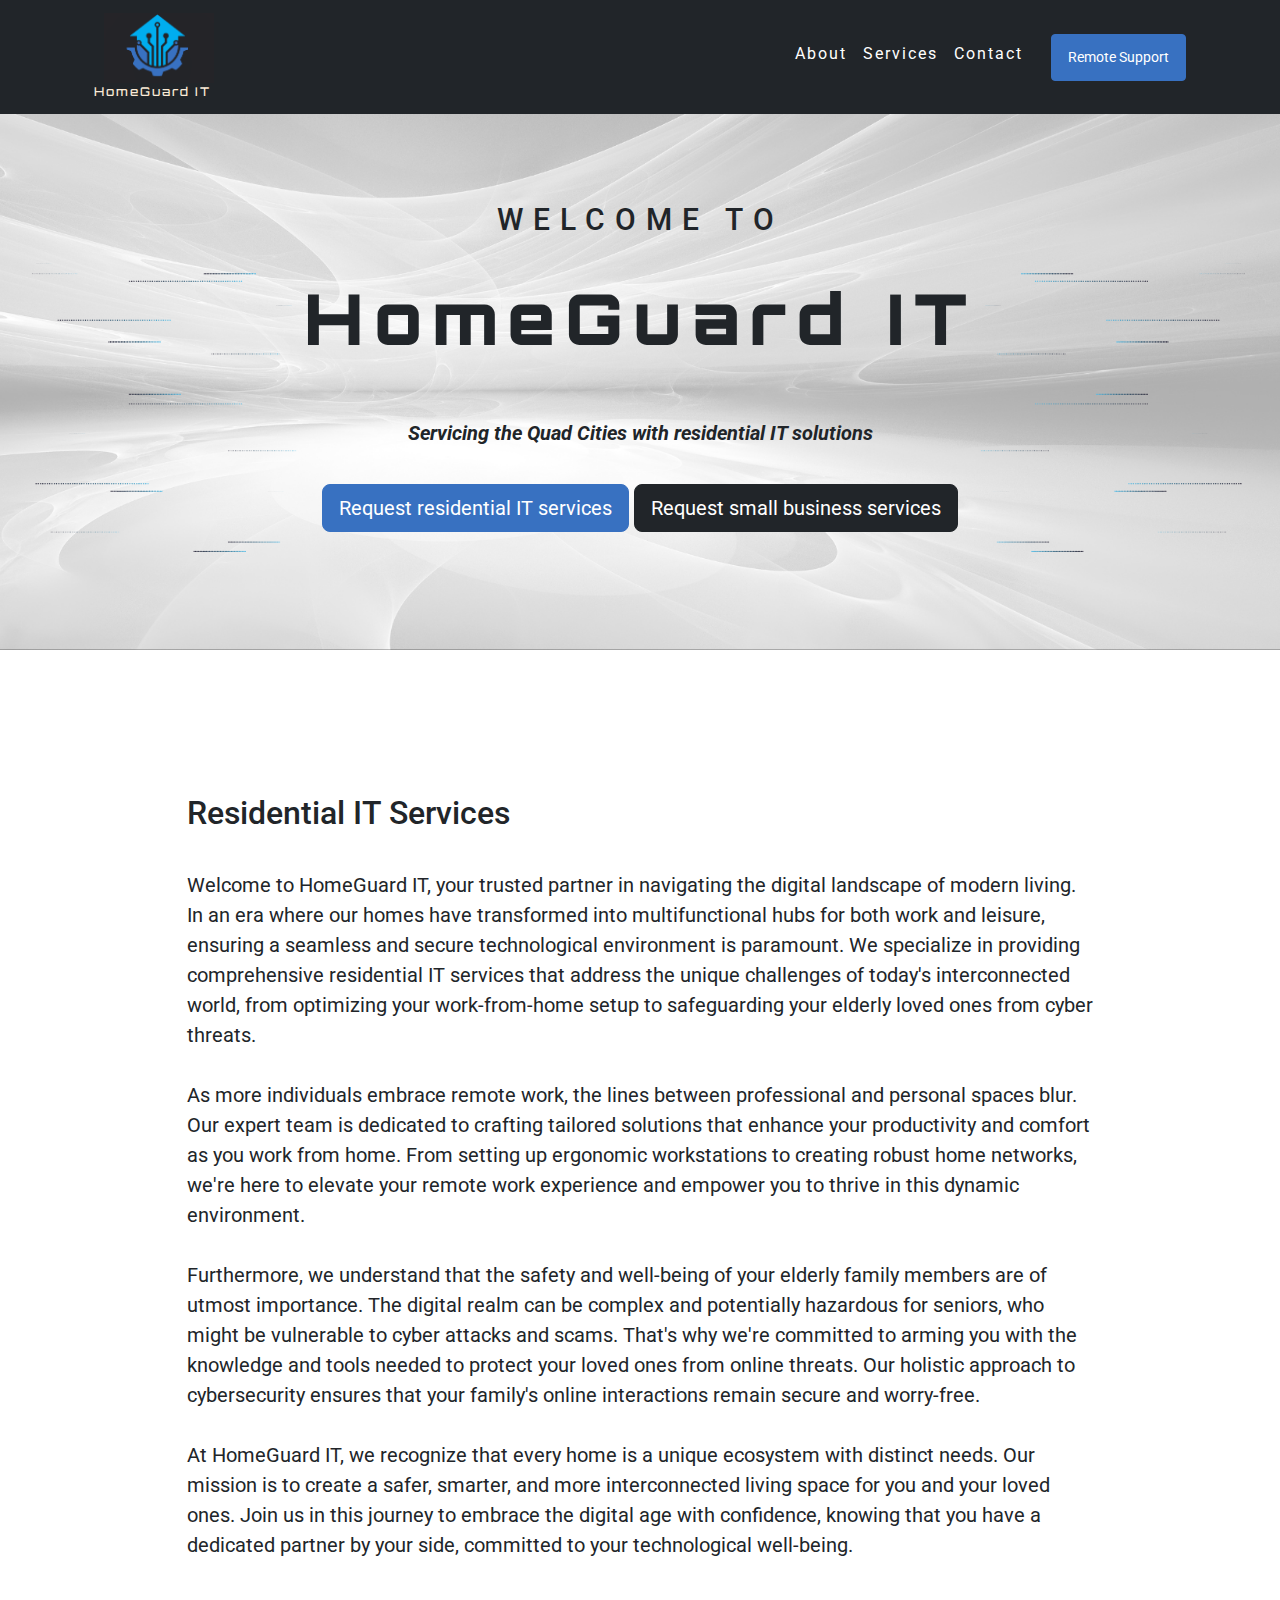
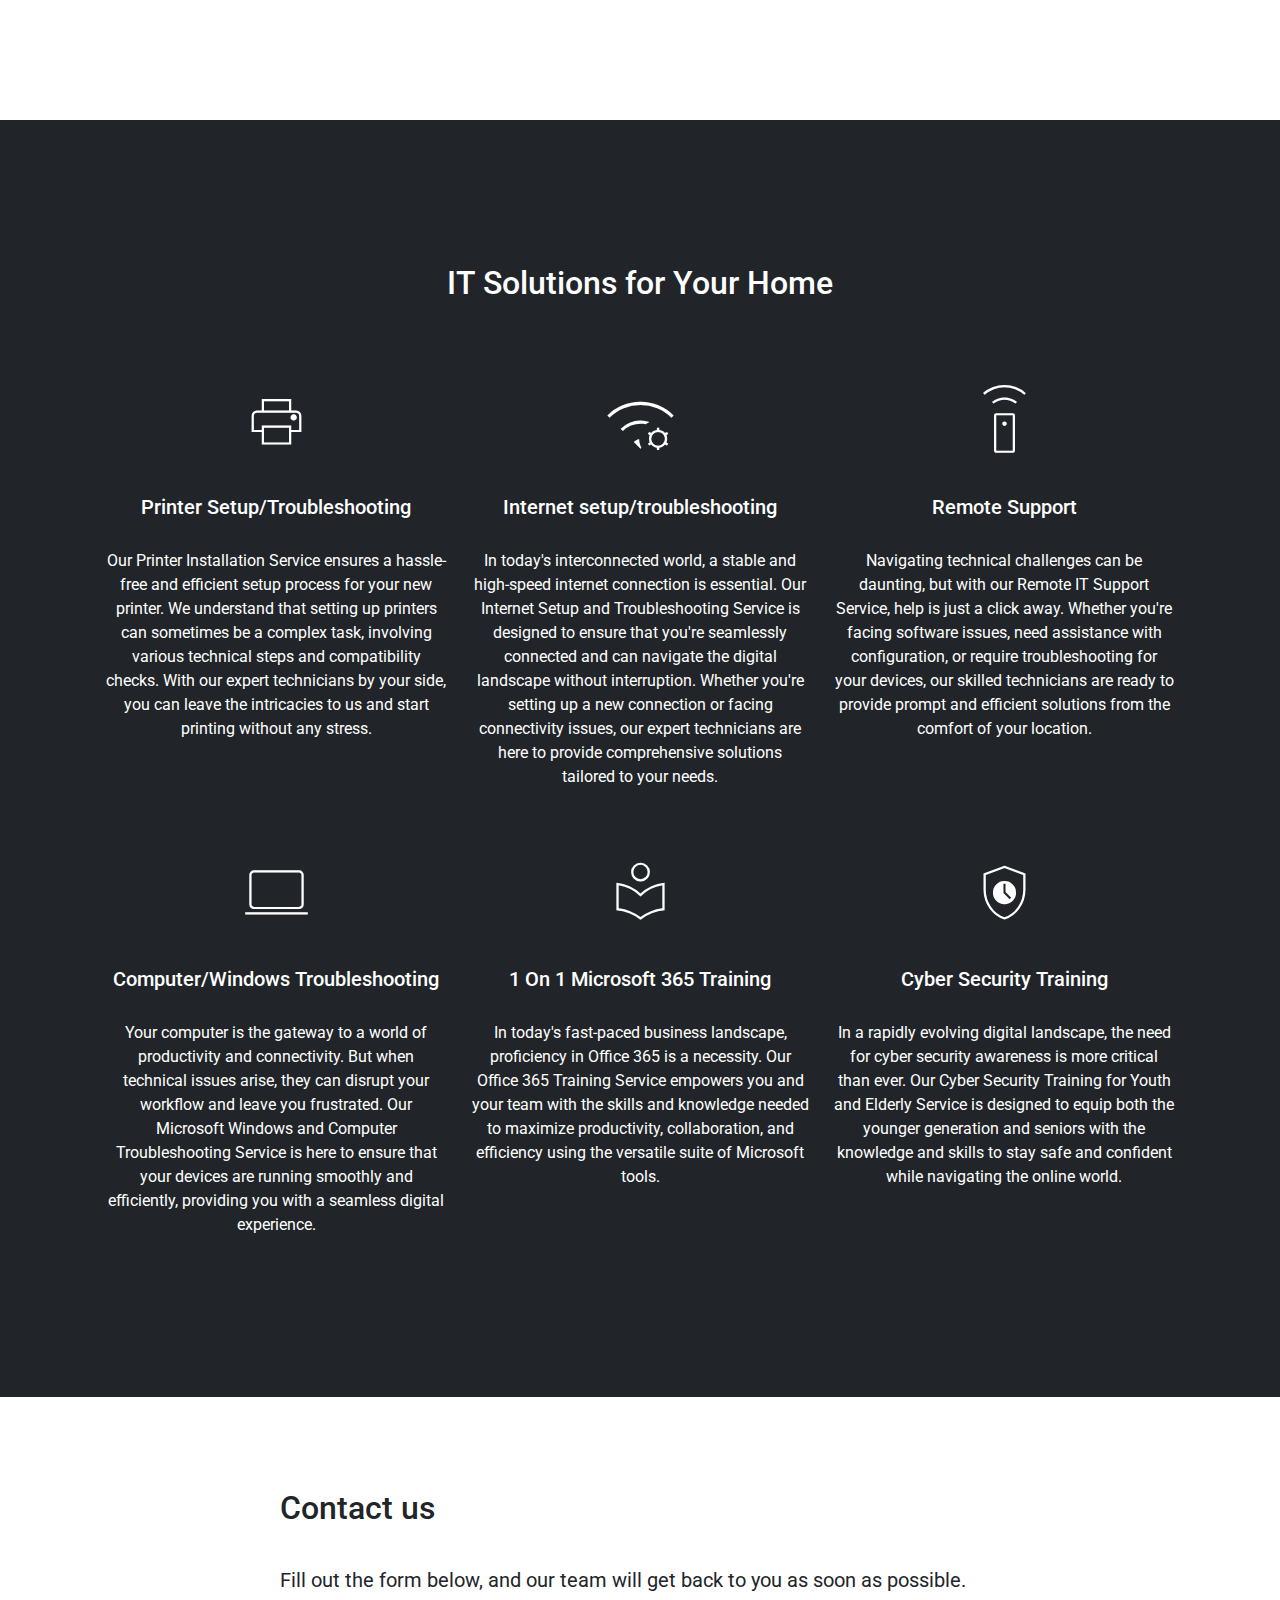
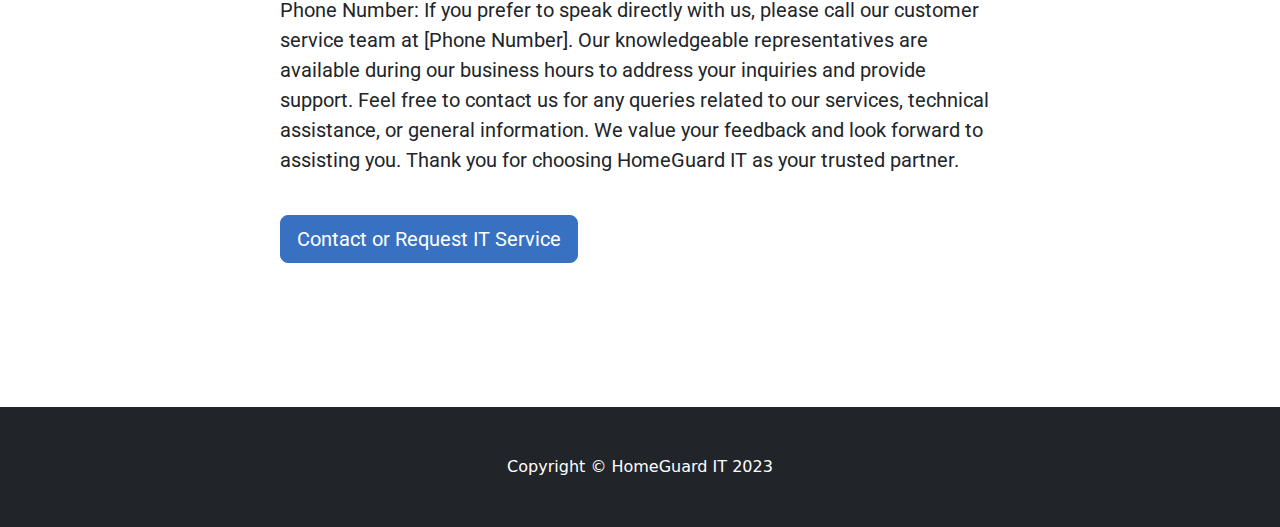
==== index.html @ 6fa0aece "Add files via upload" ====
<!DOCTYPE html>
<html lang="en">
    <head>
        
        <script src="https://code.jquery.com/jquery-3.1.1.min.js"></script>
        <link rel="preconnect" href="https://fonts.googleapis.com">
        <link rel="preconnect" href="https://fonts.gstatic.com" crossorigin>
        <link href="https://fonts.googleapis.com/css2?family=Roboto:wght@300&display=swap" rel="stylesheet">
        <link rel="preconnect" href="https://fonts.googleapis.com">
        <link rel="preconnect" href="https://fonts.gstatic.com" crossorigin>
        <link href="https://fonts.googleapis.com/css2?family=Orbitron:wght@900&family=Roboto:wght@300&display=swap" rel="stylesheet">
        <link rel="stylesheet" href="https://fonts.googleapis.com/css2?family=Material+Symbols+Outlined:opsz,wght,FILL,GRAD@20..48,100..700,0..1,-50..200" />
        <link rel="preconnect" href="https://fonts.googleapis.com">
        <link rel="preconnect" href="https://fonts.gstatic.com" crossorigin>
        <link href="https://fonts.googleapis.com/css2?family=Orbitron:wght@900&family=Roboto:wght@300;400;500&display=swap" rel="stylesheet">
        <link rel="preconnect" href="https://fonts.googleapis.com">
        <link rel="preconnect" href="https://fonts.gstatic.com" crossorigin>
        <link href="https://fonts.googleapis.com/css2?family=Orbitron:wght@400;500;600;900&family=Roboto:wght@300;400;500&display=swap" rel="stylesheet">
        <meta charset="utf-8" />
        <meta name="viewport" content="width=device-width, initial-scale=1, shrink-to-fit=no" />
        <meta name="description" content="" />
        <meta name="author" content="" />
        <title>Home IT</title>
        <link rel="icon" type="image/x-icon" href="assets/Home IT.png" />
        <!-- Core theme CSS (includes Bootstrap)-->
        <link href="css/styles.css" rel="stylesheet" />
        <link href="css/style2.css" rel="stylesheet" />
        <link href="css/mquaries.css" rel="stylesheet" />
    </head>
    <body id="page-top">
        <!-- Navigation-->
        <nav class="navbar navbar-expand-lg navbar-dark bg-dark fixed-top" id="mainNav">
            <div class="container px-4">
                <a class="navbar-brand test" href="#page-top"><img class = "home-logo" src="assets/Home IT22.png"><br>HomeGuard IT</a>
                <button class="navbar-toggler" type="button" data-bs-toggle="collapse" data-bs-target="#navbarResponsive" aria-controls="navbarResponsive" aria-expanded="false" aria-label="Toggle navigation"><span class="navbar-toggler-icon"></span></button>
                <div class="collapse navbar-collapse" id="navbarResponsive">
                    <ul class="navbar-nav ms-auto">
                        <li class="nav-item"><a class="nav-link nav-next" href="#about">About</a></li>
                        <li class="nav-item"><a class="nav-link nav-next" href="#services">Services</a></li>
                        <li class="nav-item home"><a class="nav-link nav-next" href="#contact">Contact</a></li>
                        <li class="nav-item btn btn-sm btn-primary remote-assist" id="remote-assist"><a class="nav-link" href="ms-quick-assist://">Remote Support</a></li>
                    </ul>
                </div>
            </div>
        </nav>
        <!-- Header-->
        <header class="change-me ">
            <div class="container px-4 text-center">
                <div>
                    <h3 class="welcome-top">WELCOME TO</h3>
                    <h3 class="welcome-bot">HomeGuard IT</h3>
                </div>
                <div class="service-button">
                    <p class="lead lead2">Servicing the Quad Cities with residential IT solutions</p>
                    <a id="cta"     class="btn btn-lg btn-primary " href="map.html">Request residential IT services</a> 
                    <a id="cta2" class="btn btn-lg btn-dark " href="map.html">Request small business services</a>
                </div>
                </div>
        </header>
        <!-- <div id="carouselExampleIndicators" class="carousel slide" data-bs-ride="true">
            <div class="carousel-indicators">
              <button type="button" data-bs-target="#carouselExampleIndicators" data-bs-slide-to="0" class="active" aria-current="true" aria-label="Slide 1"></button>
              <button type="button" data-bs-target="#carouselExampleIndicators" data-bs-slide-to="1" aria-label="Slide 2"></button>
              <button type="button" data-bs-target="#carouselExampleIndicators" data-bs-slide-to="2" aria-label="Slide 3"></button>
            </div>
            <div class="carousel-inner">
              <div class="carousel-item active">
                <img src="assets/c003.jpg" class="d-block w-100" alt="...">
              </div>
              <div class="carousel-item">
                <img src="assets/c003.jpg" class="d-block w-100" alt="...">
              </div>
              <div class="carousel-item">
                <img src="assets/c003.jpg" class="d-block w-100" alt="...">
              </div>
            </div>
            <button class="carousel-control-prev" type="button" data-bs-target="#carouselExampleIndicators" data-bs-slide="prev">
              <span class="carousel-control-prev-icon" aria-hidden="true"></span>
              <span class="visually-hidden">Previous</span>
            </button>
            <button class="carousel-control-next" type="button" data-bs-target="#carouselExampleIndicators" data-bs-slide="next">
              <span class="carousel-control-next-icon" aria-hidden="true"></span>
              <span class="visually-hidden">Next</span>
            </button>
          </div> -->

        
        <!-- About section-->
        <section id="about">
            <div class="container px-4">
                <div class="row gx-4 justify-content-center">
                    <div class="col-lg-10">
                        <h2 class="service-header-1">Residential IT Services</h2>
                        <p class="lead">Welcome to HomeGuard IT, your trusted partner in navigating the digital landscape of modern living.
                             In an era where our homes have transformed into multifunctional hubs for both work and leisure, ensuring a seamless and secure 
                             technological environment is paramount. We specialize in providing comprehensive residential IT services that address the unique
                              challenges of today's interconnected world,
                             from optimizing your work-from-home setup to safeguarding your elderly loved ones from cyber threats.
                             <br>
                             <br>
                             As more individuals embrace remote work, the lines between professional and personal spaces blur. Our expert team
                              is dedicated to crafting tailored solutions that enhance your productivity and comfort as you work from home. 
                              From setting up ergonomic workstations to creating robust home networks,
                              we're here to elevate your remote work experience and empower you to thrive in this dynamic environment.
                            <br>
                            <br>
                            Furthermore, we understand that the safety and well-being of your elderly family members are of utmost importance. 
                            The digital realm can be complex and potentially hazardous for seniors, who might be vulnerable to cyber attacks and scams.
                             That's why we're committed to arming you with the knowledge and tools needed to protect your loved ones from online threats.
                             Our holistic approach to cybersecurity ensures that your family's online interactions remain secure and worry-free.
                             <br>
                             <br>
                             At HomeGuard IT, we recognize that every home is a unique ecosystem with distinct needs.
                              Our mission is to create a safer, smarter, and more interconnected living space for you and your loved ones.
                               Join us in this journey to embrace the digital age with confidence, 
                             knowing that you have a dedicated partner by your side, committed to your technological well-being.
                            </p>
                    </div>
                </div>
            </div>
        </section>
    
  
     
        
        <!-- Services section-->
        <section class="bg-dark" id="services">
            <div class="container px-4">
                <div class="row gx-4 justify-content-center">

                    <div class="text-center">
                        <div class="container-fluid">
                            <h2 class="service-header">IT Solutions for Your Home</h2>
                            <div class="row add-margin-top">
                                <div class="col-lg-4 col-md-4 col-sm-4"><span class="material-symbols-outlined">
                                    print
                                    </span>
                                    <h5 class="service-margin">Printer Setup/Troubleshooting </h5>
                                    <p class="service-margin">Our Printer Installation Service ensures a hassle-free and efficient setup process for your new printer. We understand that setting up printers can sometimes be a complex task, involving various technical steps and compatibility checks. With our expert technicians by your side, you can leave the intricacies to us and start printing without any stress.</p>
                                </div>
                                <div class="col-lg-4 col-md-4 col-sm-4"><span class="material-symbols-outlined">
                                    network_manage
                                    </span>
                                    
                                    <h5 class="service-margin">Internet setup/troubleshooting </h5>
                                    <p class="service-margin">In today's interconnected world, a stable and high-speed internet connection is essential. Our Internet Setup and Troubleshooting Service is designed to ensure that you're seamlessly connected and can navigate the digital landscape without interruption. Whether you're setting up a new connection or facing connectivity issues, our expert technicians are here to provide comprehensive solutions tailored to your needs.</p>
                                </div>
                                <div class="col-lg-4 col-md-4 col-sm-4"><span class="material-symbols-outlined">
                                    settings_remote
                                    </span>
                                    <h5 class="service-margin">Remote Support</h5>
                                    <p class="service-margin">Navigating technical challenges can be daunting, but with our Remote IT Support Service, help is just a click away. Whether you're facing software issues, need assistance with configuration, or require troubleshooting for your devices, our skilled technicians are ready to provide prompt and efficient solutions from the comfort of your location.</p>
                                </div>
                            </div>
                        </div>
                    </div>
                        
                </div>
            </div>
            <div class="container px-4">
                <div class="row gx-4 justify-content-center add-margin-top">
                    
                    <div class="text-center">
                        <div class="container-fluid">
                            
                            <div class="row">
                                <div class="col-lg-4 col-md-4 col-sm-4"><span class="material-symbols-outlined">
                                    computer
                                    </span>
                                    <h5 class="service-margin">Computer/Windows Troubleshooting</h5>
                                    <p class="service-margin">Your computer is the gateway to a world of productivity and connectivity. But when technical issues arise, they can disrupt your workflow and leave you frustrated. Our Microsoft Windows and Computer Troubleshooting Service is here to ensure that your devices are running smoothly and efficiently, providing you with a seamless digital experience.</p>
                                </div>
                                <div class="col-lg-4 col-md-4 col-sm-4"><span class="material-symbols-outlined">
                                    local_library
                                    </span>
                                    <h5 class="service-margin">1 On 1 Microsoft 365 Training</h5>
                                    <p class="service-margin">In today's fast-paced business landscape, proficiency in Office 365 is a necessity. Our Office 365 Training Service empowers you and your team with the skills and knowledge needed to maximize productivity, collaboration, and efficiency using the versatile suite of Microsoft tools.</p>
                                </div>
                                <div class="col-lg-4 col-md-4 col-sm-4"><span class="material-symbols-outlined">
                                    safety_check
                                    </span>
                                    <h5 class="service-margin">Cyber Security Training</h5>
                                    <p class="service-margin">In a rapidly evolving digital landscape, the need for cyber security awareness is more critical than ever. Our Cyber Security Training for Youth and Elderly Service is designed to equip both the younger generation and seniors with the knowledge and skills to stay safe and confident while navigating the online world.</p>
                                </div>
                            </div>
                        </div>
                    </div>
                        
                </div>
            </div>
            
        </section>
        <!-- Contact section-->
        <section id="contact">
            <div class="container px-4">
                <span class="material-symbols-outlined">
                    print
                    </span>
                <div class="row gx-4 justify-content-center">
                    <div class="col-lg-8">
                        <h2 class="service-header2">Contact us</h2>
                        <p class="lead">Fill out the form below, and our team will get back to you as soon as possible.
                            
                            Phone Number:
                            If you prefer to speak directly with us, please call our customer service team at [Phone Number]. Our knowledgeable representatives are available during our business hours to address your inquiries and provide support.
                            
                            Feel free to contact us for any queries related to our services, technical assistance, or general information. We value your feedback and look forward to assisting you.
                            
                            Thank you for choosing HomeGuard IT as your trusted partner.
 
                            </p>
                        <br>
                        <a class="btn btn-lg btn-primary" href="map.html">Contact or Request IT Service </a>
                        
                    </div>
                </div>
            </div>
        </section>
        <!-- Footer-->
        <footer class="py-5 bg-dark">
            <div class="container px-4"><p class="m-0 text-center text-white">Copyright &copy; HomeGuard IT 2023</p></div>
        </footer>
        <!-- Bootstrap core JS-->
        <script src="https://cdn.jsdelivr.net/npm/bootstrap@5.2.3/dist/js/bootstrap.bundle.min.js"></script>
        <!-- Core theme JS-->
        <script src="js/scripts.js"></script>
        <script src = "js/app.js"></script>
        
</html>
---- css/style2.css ----
.change-me{
    background-repeat: none;
    background-size: cover;
    background-image:url("../assets/Welcome to 6.png");
   height: 650px;
   border-bottom: .2px solid rgba(39, 38, 38, 0.288);
   

}
#contact{
    padding-top: 10px;
}
.test{
    font-family: 'Orbitron', sans-serif;
    font-size: 12px;
    letter-spacing: 2px;
    color:antiquewhite;
    font-weight: 500;
}

.lead{
    font-family: 'Roboto', sans-serif;
    font-weight: 400;
}
.carousel-inner{
     height: 500px;
}

.carousel .item {
    height: 500px;
  }
  
  .item img {
      position: cover;
      top: 0;
      left: 0;
      min-height: 500px;
  }


.welcome-top{
    font-family: 'Roboto', sans-serif;
    padding-top: 50px;
    font-size: 30px;
    letter-spacing: 10px;
    
}

.nav-colored { 
    background-color:#3871c1 !important; 
    transition: background-color 0.5s ease;
}
.nav-transparent { 
    
    background-color: #212529 !important;
    transition: background-color 0.5s ease;


}


.welcome-bot{
    font-family: 'Orbitron', sans-serif;
    font-size: 70px; 
    letter-spacing: 10px;
    padding-top: 30px;
    font-weight: 900;
}
.lead2 {

    font-style: italic;
    font-weight: bold;
    padding-bottom: 20px;
}

.service-button {
    padding-top: 50px;
    
}

#skills-line{

    margin-top: 50px;
}

.add-margin-top{
    margin-top: 50px;
}
.add-padding-top{
    padding-top: 50px;
}

.service-margin{
    margin-top: 30px;
    color:white;
    font-family: 'Roboto', sans-serif;
}

.service-header{
    padding-bottom: 30px;
    color: white;
    font-family: 'Roboto', sans-serif;
}
.service-header2{
    padding-bottom: 30px;
   
    font-family: 'Roboto', sans-serif;
}

.service-header-1{
    padding-bottom: 30px;
    
    font-family: 'Roboto', sans-serif;
}
 .home-logo{
   
    height: 70px;
    width: 120px;
    padding-left: 10px;
    
    
 }

 .material-symbols-outlined {
    color:white;
    font-size: 75px;
    font-variation-settings:
    'FILL' 0,
    'wght' 100,
    'GRAD' 0,
    'opsz' 24
  }

  .home{
    padding-right: 20px;
  }

 
.btn-primary{
  --bs-btn-color: #fff;
    --bs-btn-bg: #3871c1;
    --bs-btn-border-color: #3871c1;
    --bs-btn-hover-color: #fff;
    --bs-btn-hover-bg: #0b5ed7;
    --bs-btn-hover-border-color: #0a58ca;
    --bs-btn-focus-shadow-rgb: 49, 132, 253;
    --bs-btn-active-color: #fff;
    --bs-btn-active-bg: #0a58ca;
    --bs-btn-active-border-color: #0a53be;
    --bs-btn-active-shadow: inset 0 3px 5px rgba(0, 0, 0, 0.125);
    --bs-btn-disabled-color: #fff;
    --bs-btn-disabled-bg: #3871c1;
    --bs-btn-disabled-border-color: #3871c1;
    font-family: 'Roboto', sans-serif;
}
.btn-dark{
    font-family: 'Roboto', sans-serif;
}

.nav-link{

    font-family: 'Roboto', sans-serif;
    color: white;
    
    
}

.nav-next{

    font-family: 'Roboto', sans-serif;
    color: white;
    font-size: 16px;
    letter-spacing: 2px;

}
---- css/mquaries.css ----
@media (max-width: 900px) {
#about{
    padding-top: 100px;

    
}
.change-me{
    height: 800px;
}

.carousel-inner{
    height: auto;
    padding-top: 50px;
}

#cta    {
    margin-top: 5px;
    margin-bottom: 5px;

}

#cta2   {
    margin-top: 5px;
    margin-bottom: 5px;

}

  }
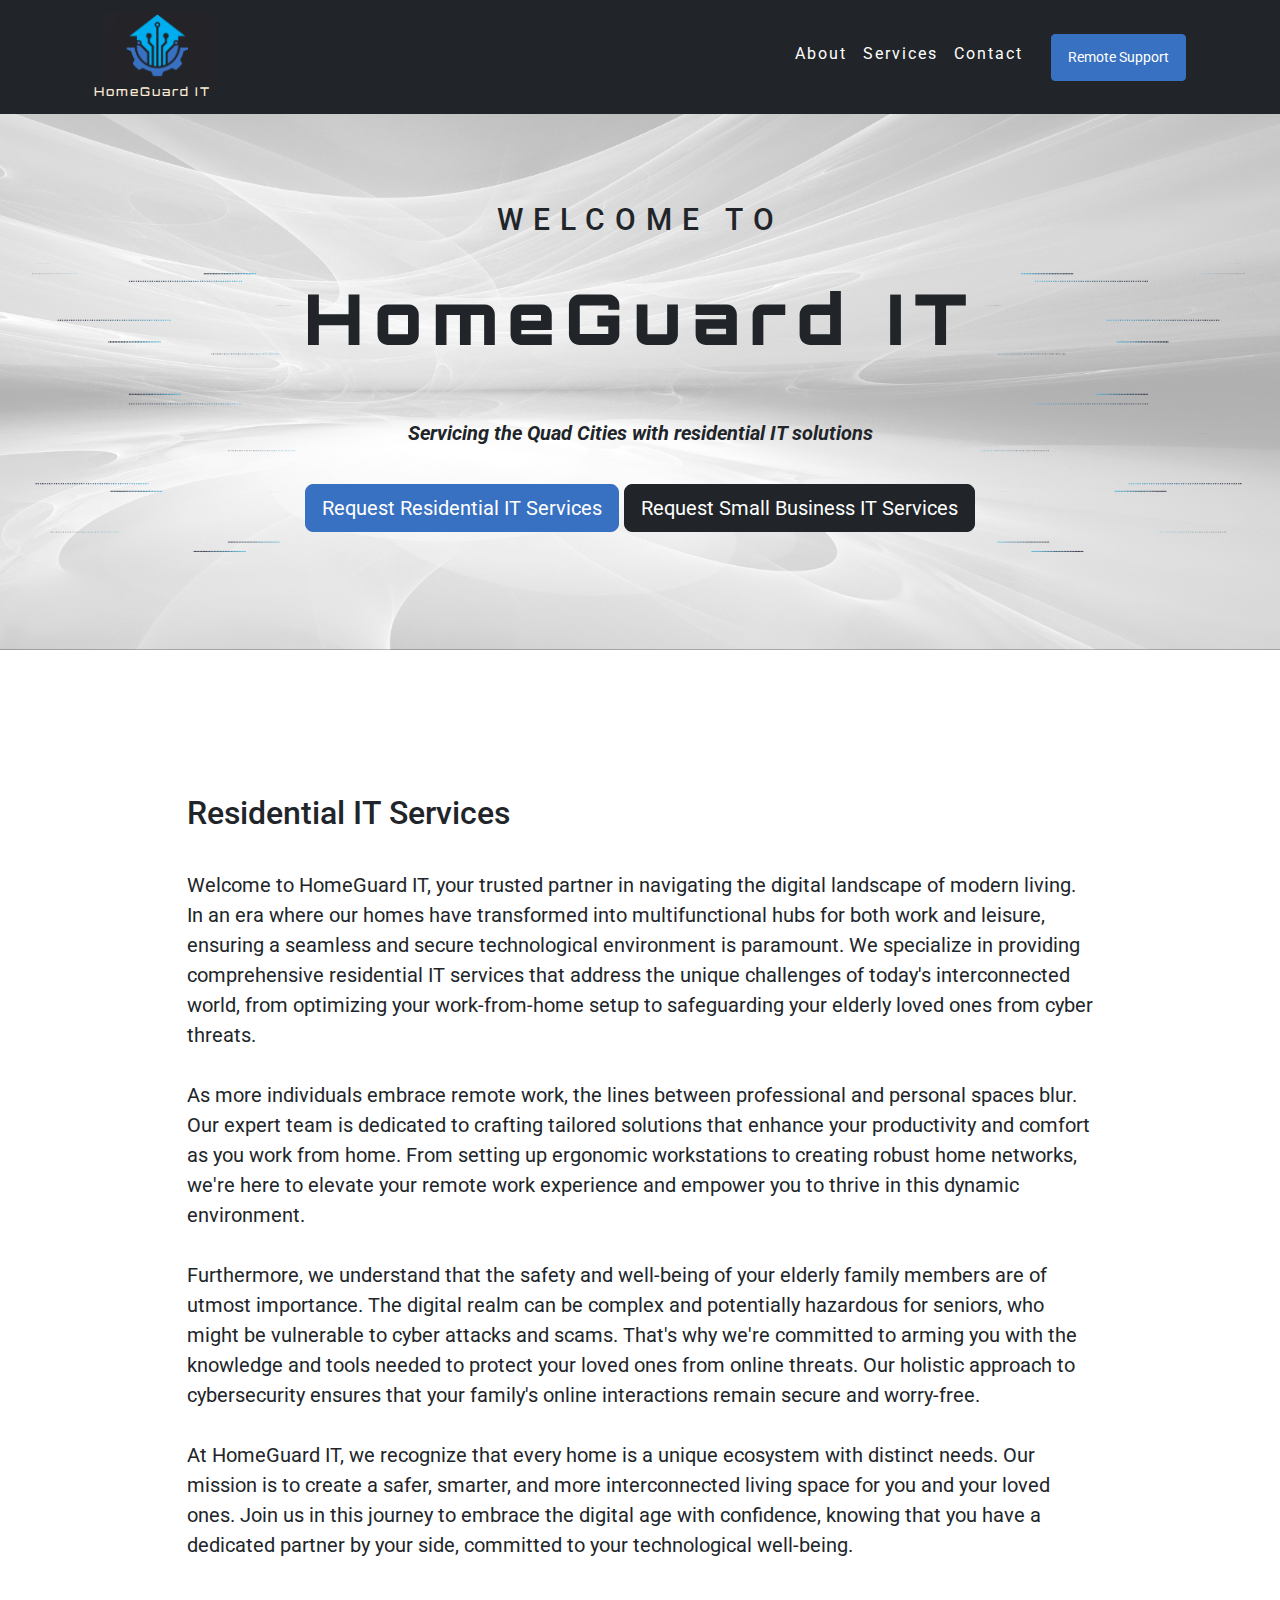
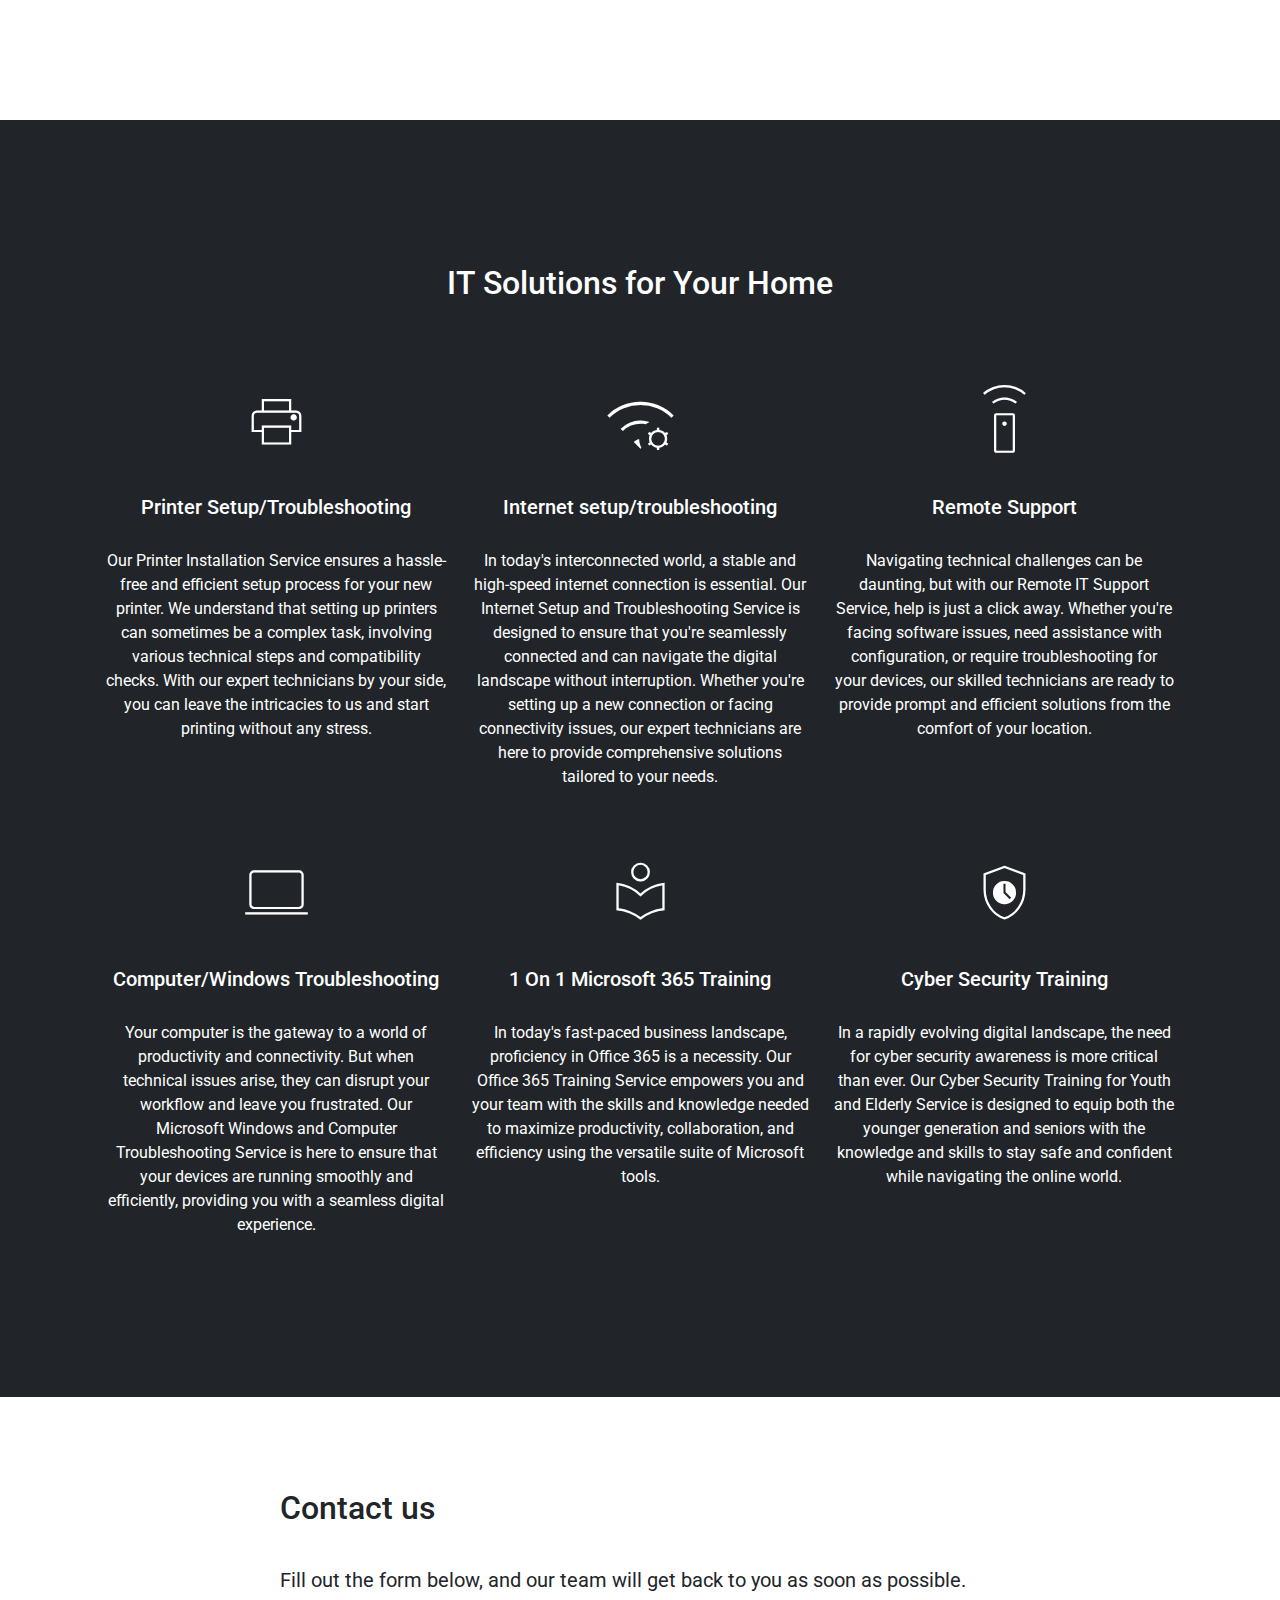
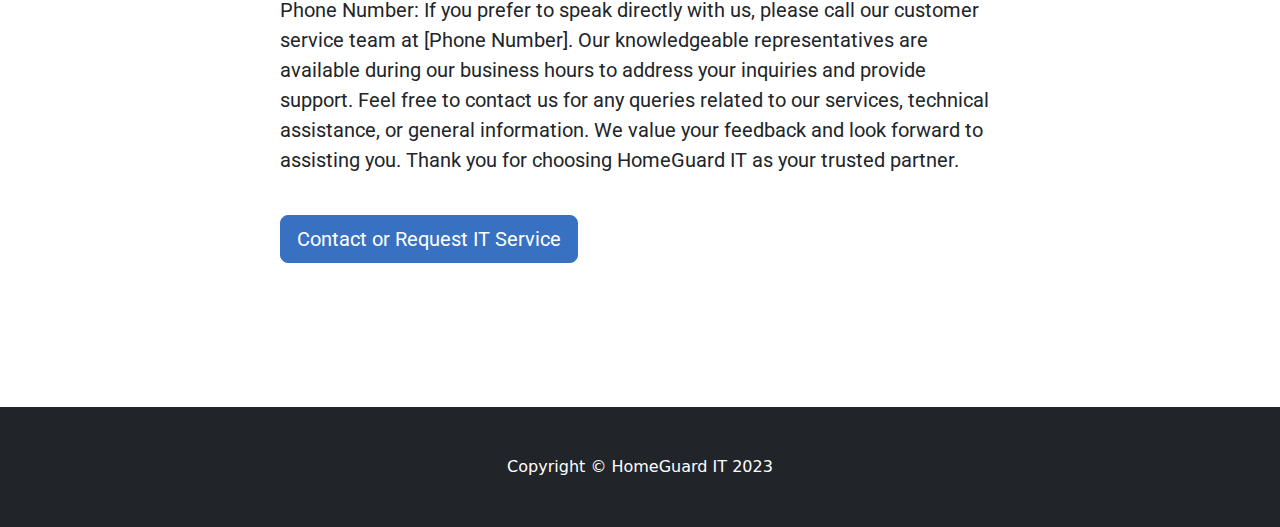
==== commit de664647: "Add files via upload" ====
--- a/index.html
+++ b/index.html
@@ -52,8 +52,8 @@
                 </div>
                 <div class="service-button">
                     <p class="lead lead2">Servicing the Quad Cities with residential IT solutions</p>
-                    <a id="cta"     class="btn btn-lg btn-primary " href="map.html">Request residential IT services</a> 
-                    <a id="cta2" class="btn btn-lg btn-dark " href="map.html">Request small business services</a>
+                    <a id="cta"     class="btn btn-lg btn-primary " href="map.html">Request Residential IT Services</a> 
+                    <a id="cta2" class="btn btn-lg btn-dark " href="map.html">Request Small Business IT Services</a>
                 </div>
                 </div>
         </header>
--- a/css/mquaries.css
+++ b/css/mquaries.css
@@ -8,21 +8,35 @@
     height: 800px;
 }
 
+.welcome-bot{
+    font-size: 40px;
+    letter-spacing: 5px;
+
+}
+
 .carousel-inner{
     height: auto;
     padding-top: 50px;
 }
 
 #cta    {
-    margin-top: 5px;
+    margin-top: 30px;
     margin-bottom: 5px;
 
 }
 
 #cta2   {
-    margin-top: 5px;
-    margin-bottom: 5px;
+    margin-top: 20px;
+    
 
 }
 
+  }
+
+  @media (max-width: 800px) {
+
+
+    
+
+
   }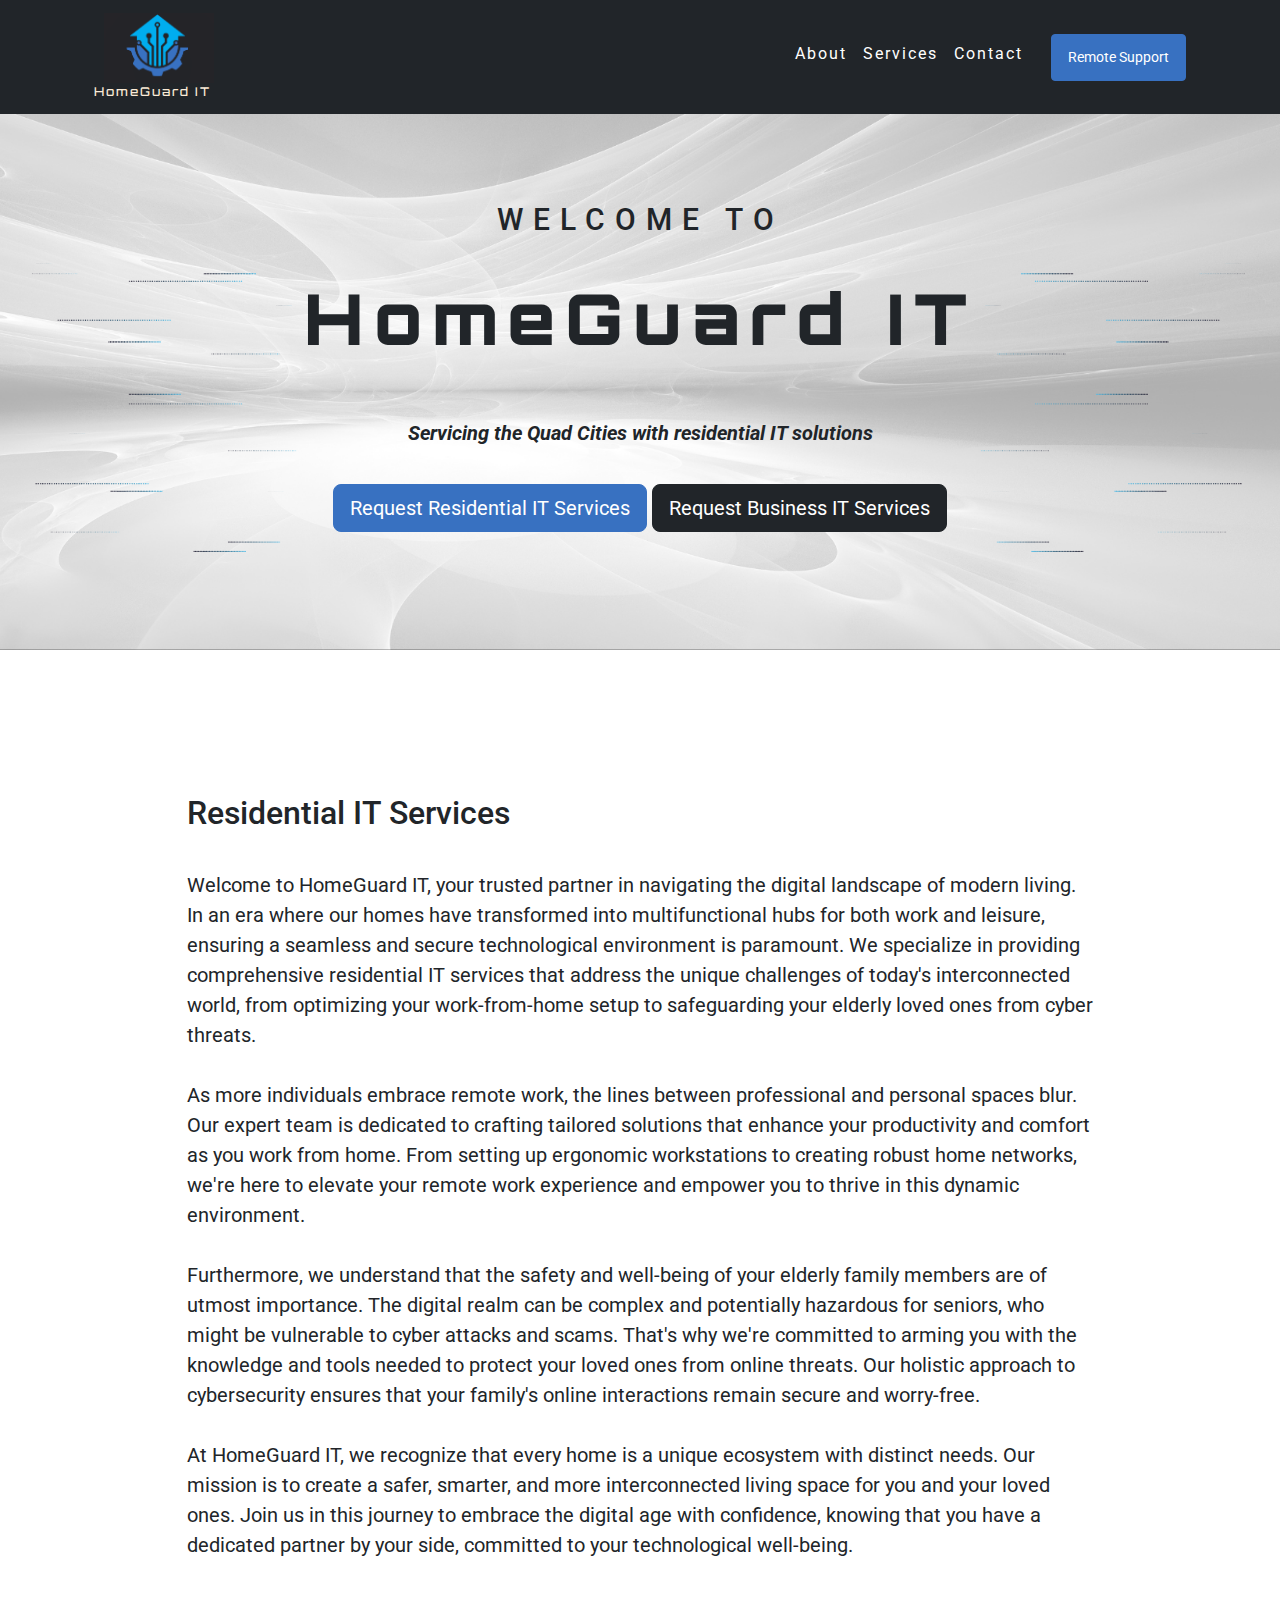
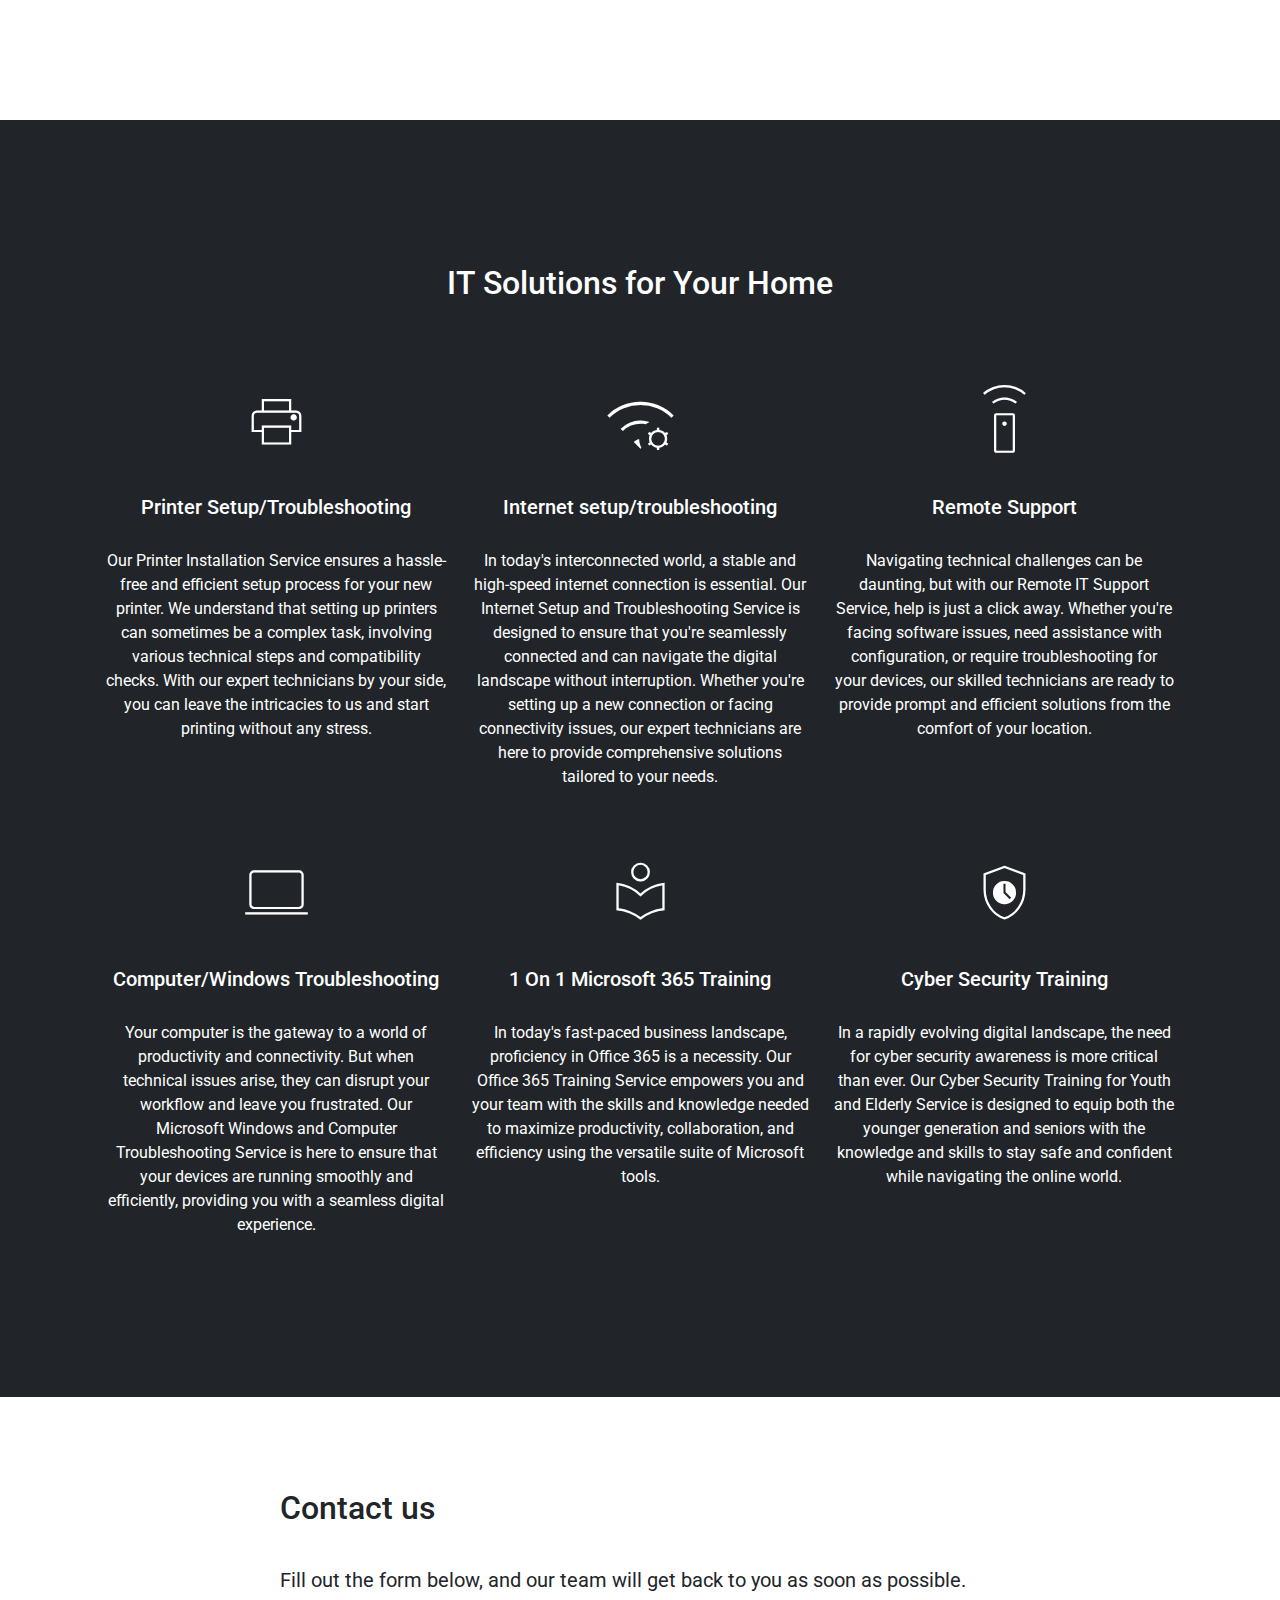
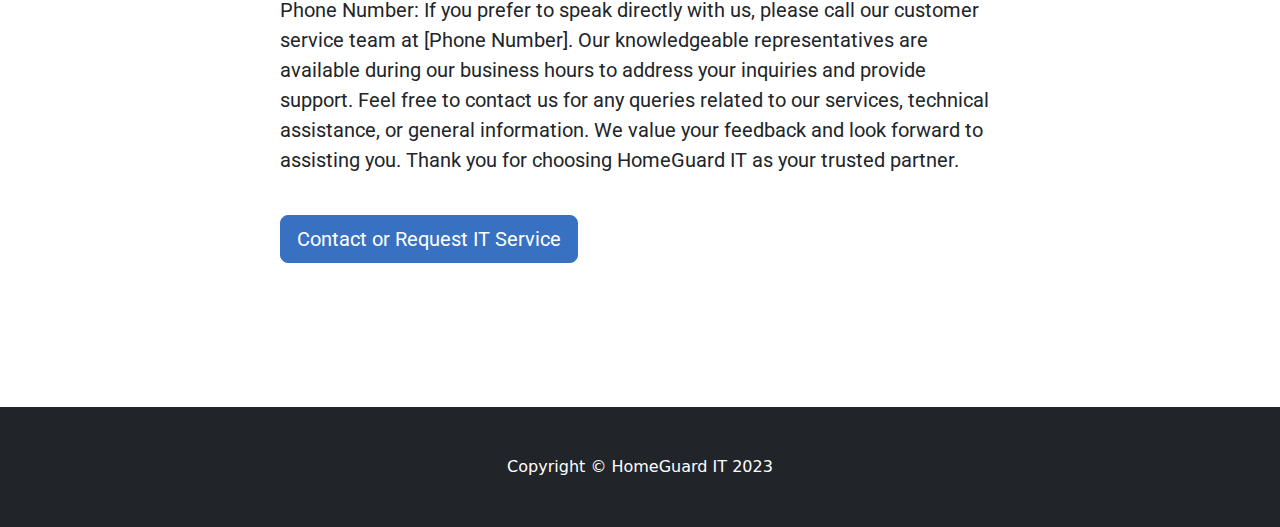
==== commit 62857d3d: "Add files via upload" ====
--- a/index.html
+++ b/index.html
@@ -53,7 +53,7 @@
                 <div class="service-button">
                     <p class="lead lead2">Servicing the Quad Cities with residential IT solutions</p>
                     <a id="cta"     class="btn btn-lg btn-primary " href="map.html">Request Residential IT Services</a> 
-                    <a id="cta2" class="btn btn-lg btn-dark " href="map.html">Request Small Business IT Services</a>
+                    <a id="cta2" class="btn btn-lg btn-dark " href="map.html">Request Business IT Services</a>
                 </div>
                 </div>
         </header>
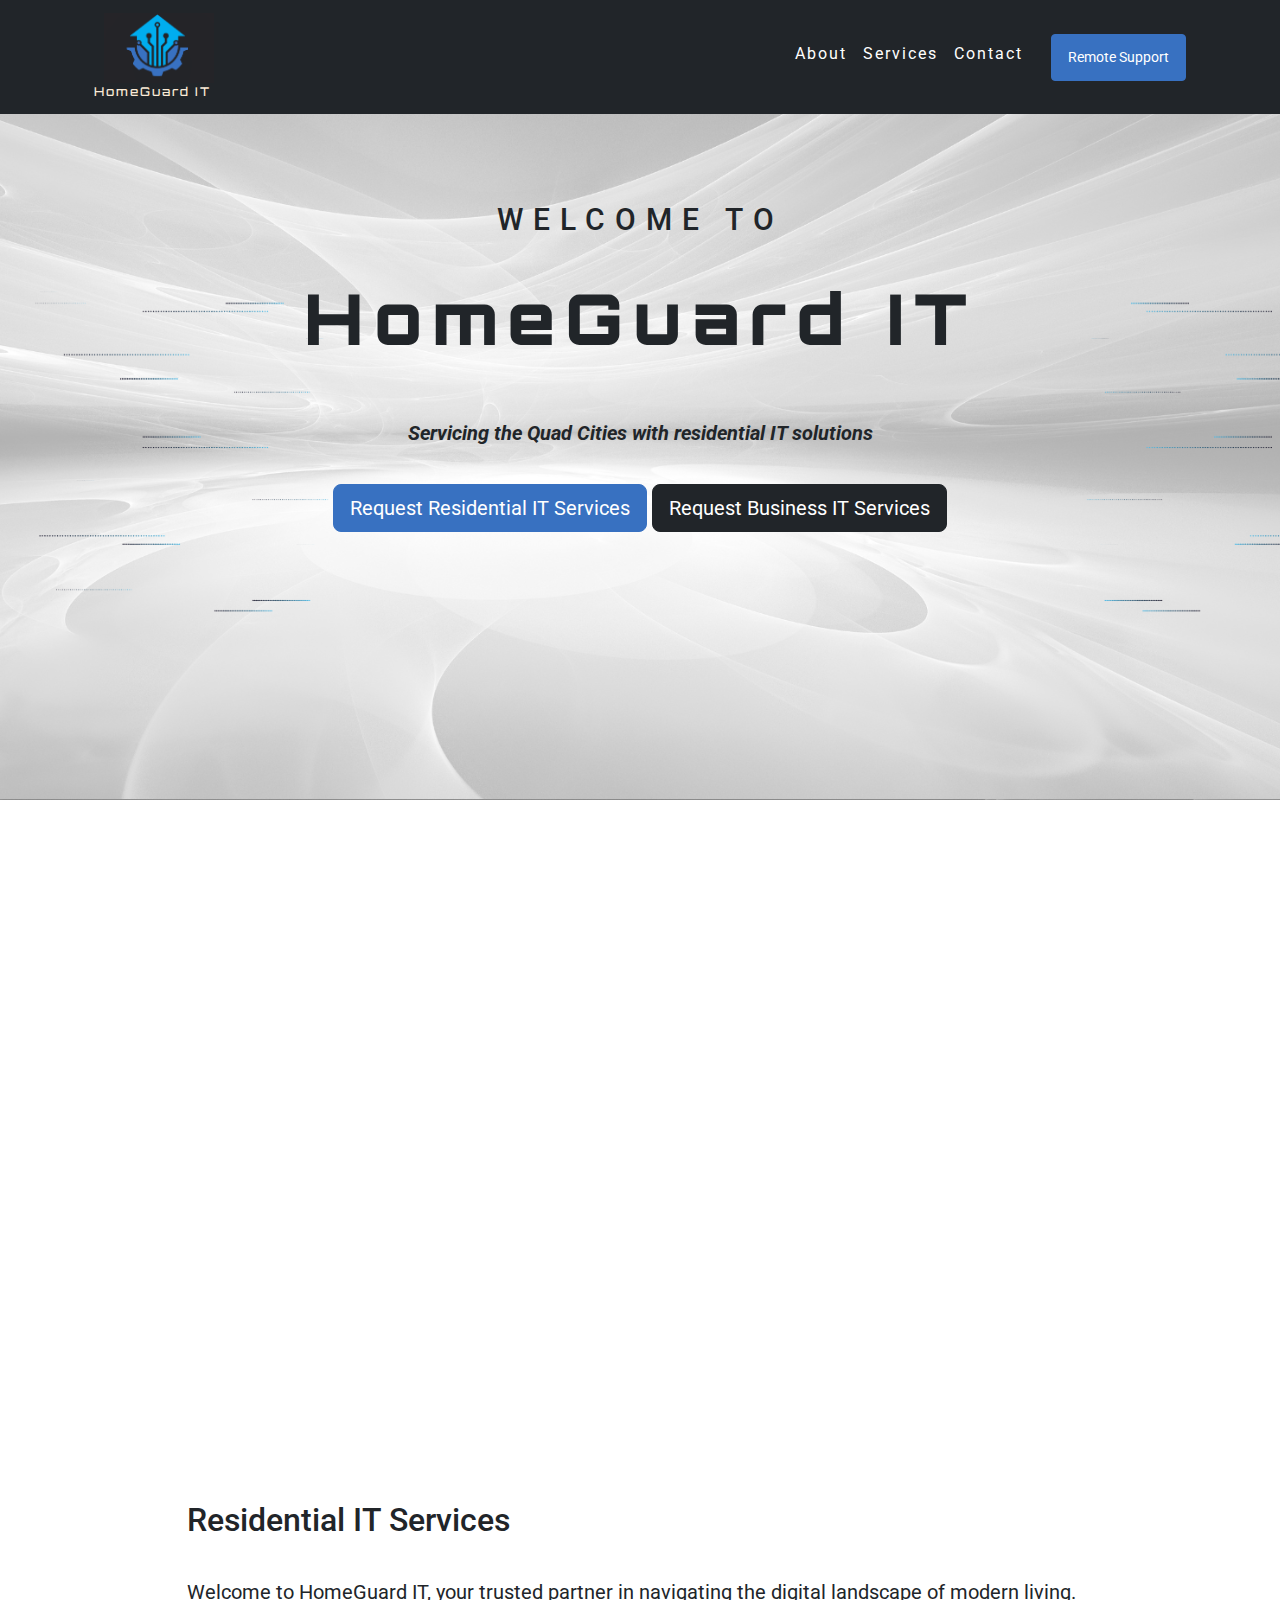
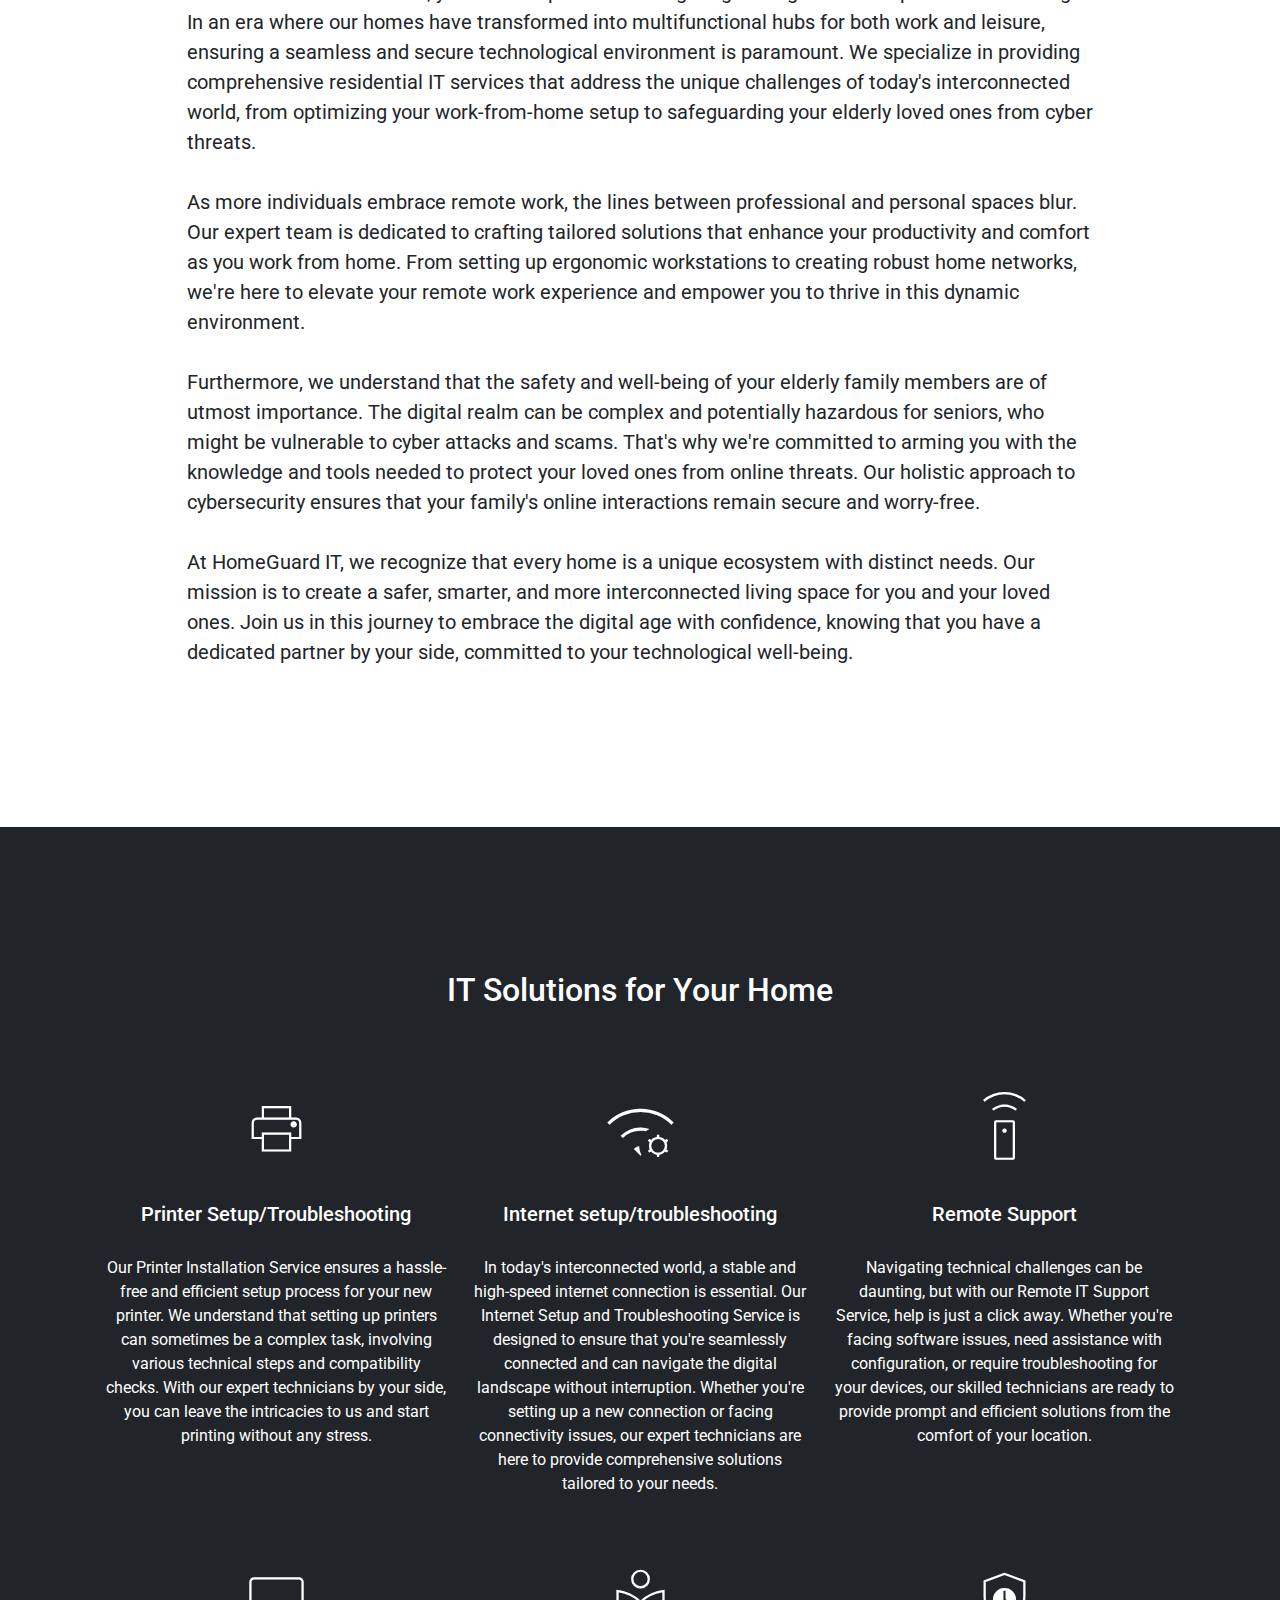
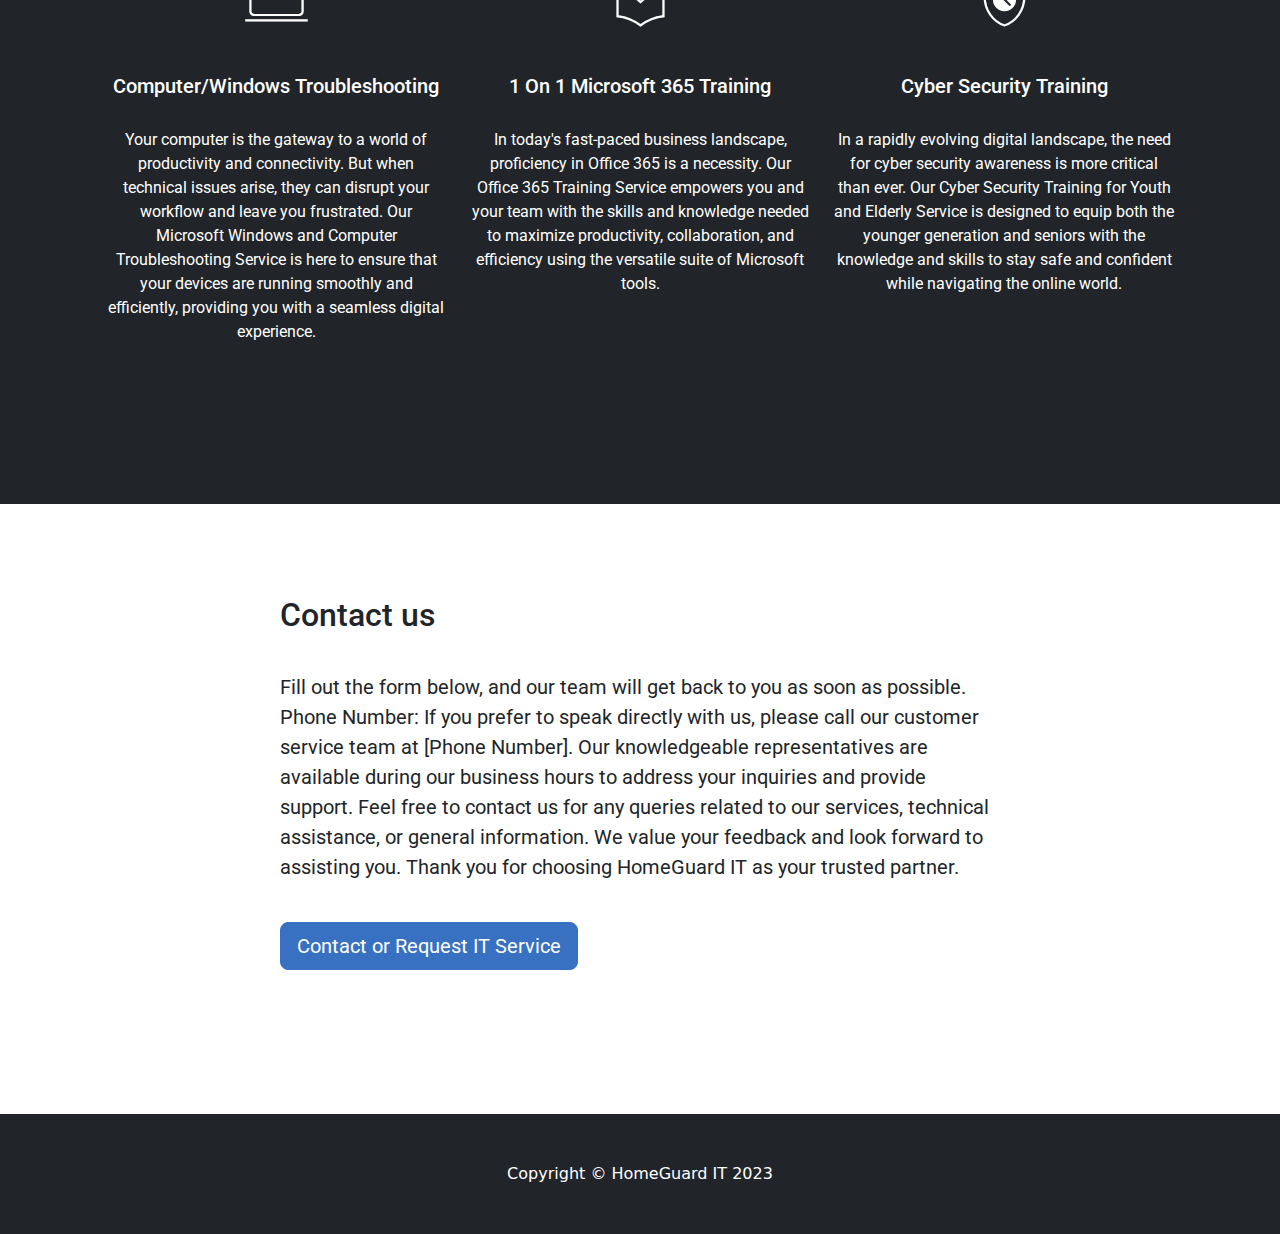
==== commit ea2f85f0: "Add files via upload" ====
--- a/index.html
+++ b/index.html
@@ -83,9 +83,15 @@
               <span class="visually-hidden">Next</span>
             </button>
           </div> -->
-
+         
         
         <!-- About section-->
+        <div class="container-fluid" id="bridge-pic">
+            
+            <video id="background-video" autoplay loop muted>
+                <source src="assets/bettendorf.mp4" type="video/mp4">
+                </video>     
+        </div>
         <section id="about">
             <div class="container px-4">
                 <div class="row gx-4 justify-content-center">
@@ -119,9 +125,8 @@
                 </div>
             </div>
         </section>
-    
-  
-     
+        
+
         
         <!-- Services section-->
         <section class="bg-dark" id="services">
--- a/css/style2.css
+++ b/css/style2.css
@@ -3,7 +3,7 @@
     background-repeat: none;
     background-size: cover;
     background-image:url("../assets/Welcome to 6.png");
-   height: 650px;
+   height: 800px;
    border-bottom: .2px solid rgba(39, 38, 38, 0.288);
    
 
@@ -58,7 +58,9 @@
 
 
 }
-
+.form{
+    width: 750px;
+}
 
 .welcome-bot{
     font-family: 'Orbitron', sans-serif;
@@ -136,6 +138,20 @@
     padding-right: 20px;
   }
 
+
+
+  #background-video {
+    width: 100vw;
+    height: 550px;
+    object-fit: cover;
+    
+    left: 0;
+    right: 0;
+    top: 0;
+    bottom: 0;
+    z-index: -1;
+  }
+  
  
 .btn-primary{
   --bs-btn-color: #fff;
--- a/css/mquaries.css
+++ b/css/mquaries.css
@@ -4,14 +4,23 @@
 
     
 }
+
+.form{
+    width: 350px;
+}
 .change-me{
     height: 800px;
 }
 
 .welcome-bot{
-    font-size: 40px;
+    font-size: 42px;
     letter-spacing: 5px;
 
+}
+
+.welcome-top{
+
+    font-size: 24px;
 }
 
 .carousel-inner{
